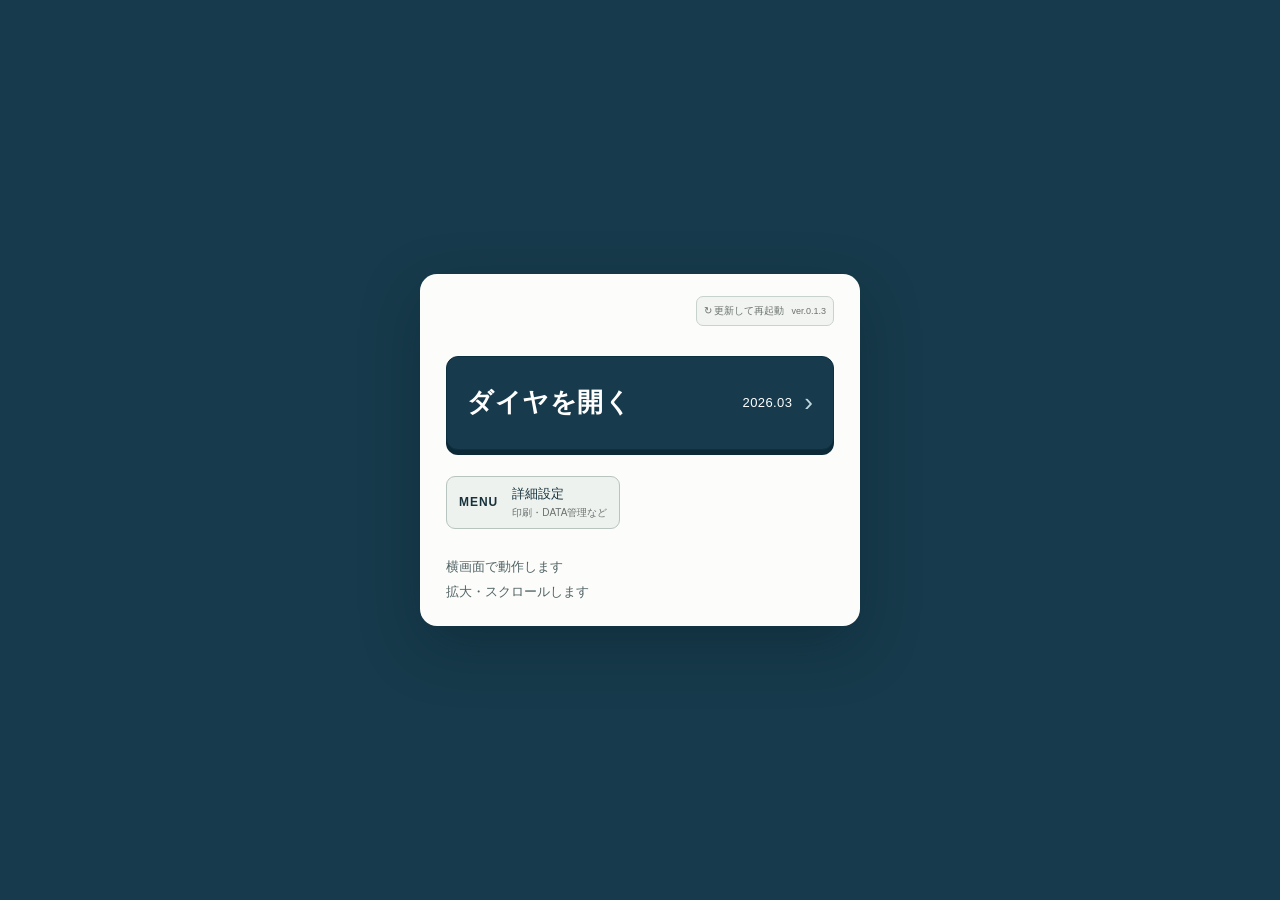
==== index.html @ 9836793c "n" ====
<!doctype html>
<html lang="ja"><head><meta charset="utf-8"><meta name="viewport" content="width=device-width,initial-scale=1,viewport-fit=cover"><meta name="theme-color" content="#173b4c"><title>ダイヤ</title><link rel="manifest" href="manifest.webmanifest"><link rel="apple-touch-icon" href="icons/icon-192.png"><link rel="stylesheet" href="styles.css"></head>
<body class="launch-waiting">
<section id="launch-screen" class="launch-screen" aria-labelledby="launch-title"><div class="launch-card"><div class="home-update"><button id="update-app" type="button">↻ 更新して再起動 <span id="update-version">ver.0.1.3</span></button><p id="update-message" role="status" aria-live="polite"></p></div><button id="launch" class="launch-choice" aria-label="ダイヤを開く"><strong id="launch-title">ダイヤを開く</strong><span id="edition">2026.03</span><span class="enter-mark" aria-hidden="true">›</span></button><button id="menu-open" class="menu-entry"><strong>MENU</strong><span>詳細設定<small>印刷・DATA管理など</small></span></button><p class="launch-help">横画面で動作します<br>拡大・スクロールします</p></div></section>
<div id="app-shell" class="app-shell" hidden><main class="diagram-stage"><div id="chart-wrap" class="chart-wrap"><svg id="chart" role="img" aria-label="列車ダイヤ図" tabindex="0"></svg></div><section id="point-pane" class="point-pane" aria-label="計画ダイヤのミニ列車" hidden><span class="point-note">計画ダイヤの模型・実在線ではありません</span><svg id="point-track" viewBox="0 0 1000 120" preserveAspectRatio="none" role="img" aria-label="上郡から智頭までの列車位置"></svg><div class="point-controls"><button id="point-play">▶ 再生</button><strong id="point-clock">05:00</strong><input id="point-seek" type="range" min="18000" max="82800" step="15" value="18000" aria-label="模型の時刻"><select id="point-rate" aria-label="再生速度"><option value="1">×1</option><option value="10">×10</option><option value="30">×30</option><option value="60">×60</option><option value="600" selected>×600</option></select><button id="point-deer" title="20時以降にまれに現れる演出">🦌 ON</button></div></section>
<section id="move-panel" class="floating-panel move-panel" hidden aria-label="表示範囲"><div class="panel-head"><strong>移動・拡大</strong><button data-close="move-panel" aria-label="移動パネルを閉じる">×</button></div><div class="presets"><button data-span="standard">全列車（5–23時）</button><button data-span="28800">8時間</button><button id="zoom-out" aria-label="縮小">−</button><button id="zoom-in" aria-label="拡大">＋</button></div><label class="range-label"><span id="move-start">0:00</span><input id="time-slider" type="range" step="60" aria-label="時間帯を移動"><span id="move-end">24:00</span></label></section>
<section id="train-panel" class="floating-panel train-panel" hidden aria-label="列車"><div class="panel-head"><strong>列車</strong><button data-close="train-panel" aria-label="列車パネルを閉じる">×</button></div><div class="train-filters"><label><input id="up" type="checkbox" checked>上り</label><label><input id="down" type="checkbox" checked>下り</label><select id="train" aria-label="列車を選択"></select></div><div class="legend"><span><i class="ordinary"></i>普通（上下）</span><span><i class="hakuto"></i>はくと</span><span><i class="inaba"></i>いなば</span></div></section>
<section id="detail-panel" class="floating-panel detail-panel" hidden aria-label="選択列車の着発時刻"><div class="detail-heading"><h2 id="detail-title"></h2><button id="clear-train" aria-label="選択を解除して詳細を閉じる">×</button></div><div id="detail-scroll" class="table-wrap" tabindex="0" aria-label="各地点の着発時刻。上下にスクロールできます"><table><thead><tr><th>駅・信号所</th><th>着</th><th>発欄</th></tr></thead><tbody id="detail-body"></tbody></table></div></section>
</main><nav class="side-controls" aria-label="ダイヤの操作"><button id="point-mode" class="side-button" aria-pressed="false" title="ダイヤ全画面／上下分割を切り替え"><span class="side-icon" aria-hidden="true">🚃</span><span class="side-label">点P</span></button><button id="fit" class="side-button" aria-label="14時中心の8時間表示に戻す"><span class="side-icon" aria-hidden="true">↔</span><span>基本</span></button><button id="move-open" class="side-button" aria-expanded="false"><span class="side-icon" aria-hidden="true">↔</span><span>移動</span></button><button id="train-open" class="side-button" aria-expanded="false"><span class="side-icon" aria-hidden="true">▤</span><span>列車</span></button><button id="home" class="side-button home-button" aria-label="タイトルへ戻る"><span class="side-icon" aria-hidden="true">↩</span><span>戻る</span></button></nav></div>
<dialog id="settings" class="settings"><div class="panel-head"><h2>MENU <small>詳細設定</small></h2><button id="menu-close" aria-label="MENUを閉じる">×</button></div><section><h3>印刷</h3><p>範囲と並べ方を選べます。「大きく印刷」はA4／A3横を左右2枚につなげます。</p><div class="print-options"><label>並べ方<select id="print-mode"><option value="repeat">同じ範囲を上下2枚</option><option value="split">時間帯を上下に2分割</option><option value="single">指定範囲を大きく1枚</option><option value="wide">大きく印刷（左右2枚・2分目盛）</option></select></label><label id="print-paper-field" hidden>用紙<select id="print-paper"><option value="A4">A4横 × 2枚</option><option value="A3">A3横 × 2枚</option></select></label><div class="print-times"><label>開始<input id="print-start" type="text" inputmode="text" value="5:00" placeholder="5:00" aria-label="印刷開始時刻"></label><label>終了<input id="print-end" type="text" inputmode="text" value="23:00" placeholder="23:00" aria-label="印刷終了時刻"></label><label id="print-split-field" hidden>上下の区切り<input id="print-split" type="text" value="14:00" aria-label="上下の区切り時刻"></label></div><p class="note">0:00〜24:00で指定します。分単位でも指定できます。</p><button id="print-current">現在の表示範囲を使う</button></div><button id="print-preview">印刷プレビュー</button></section><section><h3>DATA管理</h3><p id="source-info"></p><label class="file-choice">データを開く <input id="import-data" type="file" accept=".json,application/json"></label><div class="menu-buttons"><button id="export-data">データを保存</button><button id="reset-data">同梱データへ戻す</button></div><p id="import-message" aria-live="polite"></p><p class="note">JSONを読み込み、この端末に保存します。Excelからの変換方法は同梱の説明書を参照してください。</p></section><details><summary>操作・データについて</summary><p>1本指で左右へ移動、2本指で時間軸を拡大・縮小します。PCはドラッグとホイールで移動、Ctrl＋ホイールで拡大・縮小できます。右側の「移動」から表示幅と時間帯を選べます。</p><p>通常は10分目盛。2分が十分な幅になるまで拡大すると2分目盛に切り替わります。5分目盛は使いません。右上の「基本」で14時中心の8時間表示（10〜18時）へ戻ります。時間軸は0〜24時が横一列。拡大は6時間幅までです。</p><p>時刻・距離は元Excel①を秒単位で保持。②③の紙時刻表用変換は含みません。表示年月は相談時の指定です。元資料の適用日は別途未確定です。</p><p id="offline-status"></p></details></dialog>
<section id="print-preview-screen" hidden class="print-preview-screen"><div class="print-actions"><button id="print-back">タイトルへ戻る</button><button id="print-now">印刷する</button><button id="print-edit">設定を変更</button><span id="print-summary">A4横・同じ範囲を上下2枚</span></div><div id="print-sheet" class="print-sheet"><div class="print-diagram"><svg id="print-chart-1" aria-label="印刷用全日ダイヤ 上段"></svg></div><div class="print-diagram"><svg id="print-chart-2" aria-label="印刷用全日ダイヤ 下段"></svg></div></div></section>
<script src="data.js"></script><script src="ui-config.js"></script><script src="diagram-core.js"></script><script src="label-layout.js"></script><script src="diagram-view.js"></script><script src="pan-zoom.js"></script><script src="point-view.js"></script><script src="app.js"></script><script src="register.js"></script></body></html>
---- styles.css ----
:root{color-scheme:light;--paper:#fcfcfa;--paper-deep:#f4f3ee;--ink:#17313b;--muted:#6b716e;--navy:#173b4c;--line:#d8d6cf;--up:#505050;--down:#505050;--hakuto:#00a5d9;--inaba:#ddb900;--rail:58px;font-family:"BIZ UDPGothic","Yu Gothic UI",Meiryo,sans-serif;color:var(--ink);background:var(--paper)}*{box-sizing:border-box;-webkit-tap-highlight-color:transparent}[hidden]{display:none!important}html,body{margin:0;width:100%;height:100%;overflow:hidden;overscroll-behavior:none}button,select,input{font:inherit;color:inherit}button{cursor:pointer;border:1px solid #adb9b8;background:var(--paper);border-radius:8px;padding:8px 12px;min-height:38px}button:hover{background:#e8efec}button:disabled{opacity:.4;cursor:default}button:focus-visible,select:focus-visible,input:focus-visible,summary:focus-visible{outline:3px solid #55a3be;outline-offset:2px}input[type=checkbox]{width:18px;height:18px;accent-color:var(--navy)}input[type=range]{accent-color:var(--navy);min-width:0}select{border:1px solid #adb9b8;border-radius:6px;padding:7px;background:#fff;min-width:0}.launch-screen{position:fixed;inset:0;z-index:20;display:grid;place-items:center;padding:24px;background:var(--navy)}.launch-card{width:min(440px,100%);padding:24px 30px 28px;background:var(--paper);border-radius:17px;box-shadow:0 20px 60px #06182155}.version{text-align:right;color:var(--muted);font-size:11px;margin:0 0 26px}.launch-choice{display:flex;align-items:baseline;gap:12px;width:100%;border:0;border-bottom:1px solid var(--line);border-radius:0;padding:0 0 17px;background:transparent;text-align:left}.launch-choice strong{font-size:32px;font-weight:600;letter-spacing:.12em;flex:1}.launch-choice #edition{font-size:16px;letter-spacing:.03em}.enter-mark{font-size:26px;font-weight:400;color:#7b8e8e}.launch-choice:hover{background:transparent;color:#387a95}.launch-help{margin:20px 0 44px;font-size:14px;color:#516365}.menu-entry{display:flex;align-items:baseline;gap:18px;border:0;background:transparent;padding:0;min-height:42px;text-align:left}.menu-entry strong{font-size:12px;letter-spacing:.08em}.menu-entry>span{font-size:13px}.menu-entry small{display:block;margin-top:5px;color:var(--muted);font-size:11px}.menu-entry:hover{background:transparent;text-decoration:underline}.app-shell{width:100%;height:100dvh;display:grid;grid-template-columns:minmax(0,1fr) var(--rail);background:var(--paper);overflow:hidden}.diagram-stage{min-width:0;min-height:0;position:relative;overflow:hidden}.chart-wrap{position:absolute;inset:0;touch-action:none;overflow:hidden;cursor:grab}.chart-wrap:active{cursor:grabbing}#chart{width:100%;height:100%;display:block;touch-action:none;outline-offset:-3px;user-select:none;-webkit-user-select:none}.side-controls{background:var(--navy);display:flex;flex-direction:column;align-items:center;gap:5px;padding:8px 4px calc(8px + env(safe-area-inset-bottom));box-shadow:-2px 0 8px #112b3625;z-index:6;min-height:0}.side-button{width:50px;min-height:53px;padding:5px 2px;border:0;background:transparent;color:#e6ecec;border-radius:8px;display:flex;flex-direction:column;align-items:center;justify-content:center;gap:2px;font-size:11px;line-height:1.2}.side-icon{font-size:22px;line-height:24px}.side-button:hover{background:#ffffff17}.side-button[aria-expanded=true]{background:var(--paper-deep);color:var(--navy)}.home-button{margin-top:auto}.view-caption{position:absolute;bottom:0;left:76px;right:14px;height:23px;display:flex;align-items:center;justify-content:space-between;pointer-events:none;color:#74817d;font-size:10px;font-variant-numeric:tabular-nums}.floating-panel{position:absolute;z-index:5;right:8px;top:8px;background:#fcfcfaf5;box-shadow:0 6px 24px #173b4c28;border:1px solid #b8c5c1;border-radius:12px;padding:12px;max-width:calc(100% - 18px);max-height:calc(100% - 34px);overflow:auto}.panel-head{display:flex;align-items:center;justify-content:space-between;gap:16px;margin-bottom:12px}.panel-head button{border:0;background:transparent;font-size:22px;line-height:1;min-width:36px;padding:4px}.panel-head strong{font-size:14px}.panel-head h2{margin:0;font-size:18px}.panel-head small{font-size:12px;font-weight:400;margin-left:12px;color:var(--muted)}.move-panel{width:430px}.presets{display:flex;gap:5px}.presets button{flex:1;padding:7px 4px;font-size:12px;white-space:nowrap}.range-label{display:flex;align-items:center;gap:10px;font-size:11px;margin-top:13px}.range-label input{flex:1;min-height:30px}.train-panel{width:375px}.train-filters{display:flex;align-items:center;gap:14px;font-size:12px}.train-filters label{display:flex;align-items:center;gap:4px}.train-filters select{flex:1}.legend{display:flex;gap:13px;font-size:10px;margin:12px 0;color:#4b5c60}.legend span{display:flex;align-items:center;gap:4px}.legend i{width:16px;height:2px;background:var(--ink)}.legend .ordinary{background:#505050}.legend .up{background:var(--up)}.legend .down{background:var(--down)}.legend .hakuto{background:var(--hakuto)}.legend .inaba{background:var(--inaba)}#detail-title{font-size:13px;line-height:1.7;margin:14px 0 8px}.table-wrap{max-height:180px;overflow:auto}table{border-collapse:collapse;width:100%;font-size:12px;font-variant-numeric:tabular-nums}th,td{text-align:left;padding:6px 8px;border-bottom:1px solid #e0e5df;white-space:nowrap}th{position:sticky;top:0;background:#edf2ef;font-weight:500}.detail-note{font-size:10px;color:var(--muted)}#clear-train{font-size:11px;min-height:30px}.settings{width:min(530px,calc(100% - 28px));max-height:calc(100dvh - 28px);padding:20px 24px;border:1px solid #bdc9c4;border-radius:15px;background:var(--paper);color:var(--ink);font-size:13px}.settings::backdrop{background:#071b27aa}.settings section{border-top:1px solid var(--line);padding:10px 0 18px}.settings h3{font-size:14px;margin:12px 0}.settings p{line-height:1.8}.settings .note{font-size:11px;color:var(--muted)}.settings details{border-top:1px solid var(--line);padding-top:15px;font-size:12px;line-height:1.8}.settings summary{cursor:pointer}.menu-buttons{display:flex;flex-wrap:wrap;gap:8px;margin-top:12px}.file-choice{display:flex;flex-wrap:wrap;gap:8px;align-items:center;font-size:12px}.file-choice input{max-width:100%;font-size:12px}.settings button{font-size:12px}#import-message{font-size:12px;overflow-wrap:anywhere}.train-label{font-size:10px;font-weight:600;stroke:none;fill:#293840;cursor:pointer}.station-label{font-size:11px;fill:#455650}.axis-label{font-size:10px;fill:#53625f}.hour-line{stroke:#acbab4;stroke-width:1}.ten-line{stroke:#e4e9e4;stroke-width:.7}.two-line{stroke:#eff1ec;stroke-width:.65}.detail-ten-line{stroke:#cdd7d0;stroke-width:.8}.station-line{stroke:#dce1db;stroke-width:.8}.train-line{fill:none;stroke-linejoin:round;stroke-linecap:round}.hit-line{stroke:transparent;stroke-width:12;fill:none;pointer-events:stroke;cursor:pointer}
#chart:focus{outline:none}#chart:focus-visible{outline:1px solid #88a9b2;outline-offset:-1px}
body.fallback-landscape .app-shell{position:fixed;left:100vw;top:0;width:100dvh;height:100vw;transform:rotate(90deg);transform-origin:top left}body.fallback-landscape .chart-wrap{inset:0}
.print-preview-screen{position:fixed;inset:0;z-index:30;overflow:auto;background:#e7e8e2;padding:16px}.print-actions{display:flex;gap:12px;align-items:center;margin:0 auto 16px;max-width:1100px;font-size:12px}.print-sheet{background:white;max-width:1100px;width:100%;aspect-ratio:287/200;margin:auto;display:grid;grid-template-rows:1fr 1fr;gap:8px;padding:0;color:#17313b}.print-diagram{min-height:0;display:grid;grid-template-rows:minmax(0,1fr)}.print-diagram+.print-diagram{border-top:1px dashed #b4bcb5;padding-top:0}.print-heading{font-size:12px;font-weight:600;display:flex;justify-content:space-between;padding:0 14px}.print-heading span{font-size:10px;font-weight:400}.print-diagram svg{width:100%;height:100%;display:block}.print-sheet .train-label{stroke:none}.print-sheet .ten-line{stroke:#dfe4df}
@media(max-height:440px){.launch-card{padding:15px 26px;width:450px}.version{margin-bottom:12px}.launch-help{margin:12px 0 24px}.launch-choice strong{font-size:28px}.side-controls{gap:2px;padding-top:5px}.side-button{min-height:48px}.floating-panel{padding:9px}.panel-head{margin-bottom:7px}}
@media(max-width:380px){.launch-card{padding:22px}.launch-choice strong{font-size:27px}.launch-choice #edition{font-size:14px}}
@media print{@page{size:A4 landscape;margin:5mm}html,body{width:auto;height:auto;overflow:visible!important;background:white}.launch-screen,.app-shell,.settings,.print-actions{display:none!important}#print-preview-screen{position:static;display:block!important;overflow:visible;background:white;padding:0}#print-sheet{max-width:none;width:287mm;height:200mm;aspect-ratio:auto;margin:0;padding:0;gap:2mm;break-inside:avoid;print-color-adjust:exact;-webkit-print-color-adjust:exact}.print-heading{font-size:8pt}.print-heading span{font-size:7pt}.print-diagram{grid-template-rows:minmax(0,1fr)}.print-diagram+.print-diagram{padding-top:0}.print-sheet svg{height:100%;width:100%}}

.print-options{display:grid;gap:9px;margin-bottom:14px}.print-options label{display:grid;gap:5px;font-size:12px}.print-options select{width:100%}.print-times{display:flex;gap:10px;flex-wrap:wrap}.print-times label{flex:1;min-width:90px}.print-times input{width:100%;padding:8px;border:1px solid #adb9b8;border-radius:6px;background:white}.print-options .note{margin:0}.print-options button{justify-self:start}.print-sheet.single{grid-template-rows:1fr}.print-actions{flex-wrap:wrap}

.detail-panel{width:330px;max-width:48%;max-height:68%;padding:9px;display:flex;flex-direction:column;gap:5px;overflow:hidden;top:6px;right:6px}.detail-heading{display:flex;align-items:center;gap:5px;flex-shrink:0}.detail-panel #detail-title{font-size:12px;margin:0;flex:1;line-height:1.4}.detail-panel #clear-train{border:0;background:transparent;min-height:28px;min-width:30px;font-size:22px;line-height:1;padding:0}.detail-panel #detail-arrival{margin:0;font-size:14px;font-weight:700;flex-shrink:0}.detail-panel .table-wrap{min-height:0;max-height:180px;overflow:auto;overscroll-behavior:contain;flex:1}.detail-panel table{font-size:14px}.detail-panel th,.detail-panel td{padding:6px 4px;font-variant-numeric:tabular-nums}.detail-panel tbody th{position:static;background:transparent;font-weight:400}.detail-panel .major-station th{font-size:14px;font-weight:700}.detail-panel .detail-note{margin:0;font-size:9px;line-height:1.4;flex-shrink:0}.event-time{display:block}.unknown-event .event-time{display:inline}.unknown-event{font-size:12px;color:#56616a}@media(max-height:350px){.detail-panel{max-height:78%}}

.detail-panel .event-time{font-size:15px;font-weight:500}.detail-panel tbody th{font-size:12px}.detail-panel .table-wrap{max-height:210px}.presets [data-span="standard"]{flex:2}

/* Planned timetable miniature */
.point-split .chart-wrap{bottom:50%}.point-pane{position:absolute;left:0;right:0;top:50%;bottom:0;overflow:hidden;border-top:2px solid #88a5b3;color:#f2f7fa}.point-pane svg{display:block;width:100%;height:calc(100% - 43px)}.point-pane svg text{font-family:inherit}.point-note{position:absolute;z-index:1;top:5px;right:8px;font-size:10px;color:#dceaf0;background:#12283bb8;padding:3px 5px;border-radius:4px;pointer-events:none}.point-controls{height:42px;display:flex;align-items:center;gap:5px;padding:3px 8px;background:#1c3447}.point-controls button,.point-controls select{min-height:30px;border:1px solid #678396;border-radius:5px;background:#28485d;color:white;font-size:11px;padding:3px 5px;white-space:nowrap}.point-controls strong{min-width:48px;font-size:13px;font-variant-numeric:tabular-nums}.point-controls input{flex:1;min-width:20px;accent-color:#f4d67e}
@media(max-height:440px){.point-controls{height:35px}.point-pane svg{height:calc(100% - 35px)}.point-note{font-size:9px}}

/* Compact quarter-height miniature, including rotated phones. */
body.point-split .chart-wrap,body.point-split.fallback-landscape .chart-wrap{bottom:25%}
body.point-split .point-pane{top:75%}
.point-pane svg{height:calc(100% - 31px)}.point-controls{height:30px}.point-controls button,.point-controls select{min-height:24px;padding:2px 5px;font-size:10px}.point-note{font-size:8px;top:2px;padding:1px 4px}
.print-sheet.wide{max-width:1600px;aspect-ratio:auto;display:grid;grid-template-columns:1fr 1fr;grid-template-rows:auto;gap:12px;background:transparent}
.print-sheet.wide .print-diagram{background:white;aspect-ratio:287/200;border:0;padding:0;overflow:hidden}
.print-sheet.wide.paper-a3 .print-diagram{aspect-ratio:410/287}
@media print{
 #print-sheet.wide{display:block;width:var(--wide-width);height:auto;gap:0;break-inside:auto}
 #print-sheet.wide .print-diagram{display:block;width:var(--wide-width);height:var(--wide-height);aspect-ratio:auto;break-inside:avoid;page-break-inside:avoid;border:0;padding:0;margin:0}
 #print-sheet.wide .print-diagram+.print-diagram{break-before:page;page-break-before:always}
}

.print-sheet.wide .two-line{stroke:#cbd3d0;stroke-width:.65}

.home-update{margin-top:20px;border-top:1px solid var(--line);padding-top:12px;font-size:10px;color:var(--muted)}.home-update button{border:0;background:transparent;color:var(--muted);font-size:11px;min-height:30px;padding:4px 6px 4px 0}.home-update span{font-variant-numeric:tabular-nums}.home-update p{font-size:11px;line-height:1.5;margin:4px 0 0}.home-update p:empty{display:none}

/* HOME: primary action, secondary menu, separate update control. */
.launch-screen{overflow:auto;padding:20px}
.launch-card{padding:22px 26px;width:min(440px,100%)}
.home-update{display:flex;flex-wrap:wrap;align-items:center;justify-content:flex-end;gap:4px 8px;margin:0 0 30px;padding:0;border:0;font-size:10px}
.home-update button{border:1px solid #c9d2cf;border-radius:7px;background:#f1f4f1;padding:6px 9px;min-height:32px;font-size:11px}
.home-update button:hover{background:#e1e9e5}
.home-update p{flex-basis:100%;text-align:right;margin:4px 0 0}
.launch-choice{align-items:center;border:1px solid #0c3040;border-radius:12px;padding:22px 20px;background:var(--navy);color:#fff;box-shadow:0 5px 0 #0b2937;min-height:94px}
.launch-choice:hover{background:#225268;color:#fff}
.launch-choice:active{transform:translateY(3px);box-shadow:0 2px 0 #0b2937}
.launch-choice .enter-mark{color:#c0d8df}
.menu-entry{align-items:center;gap:14px;margin:26px 0 0;padding:10px 14px;border:1px solid #b7c4bf;border-radius:9px;background:#edf2ef;min-height:50px;width:max-content;max-width:100%}
.menu-entry:hover{background:#dfe9e3;text-decoration:none}
.menu-entry small{font-size:10px;margin-top:3px}
.launch-help{margin:26px 0 0;font-size:13px;line-height:1.9;color:#516365;pointer-events:none}
@media(max-height:440px){.launch-screen{padding:12px}.launch-card{padding:14px 22px}.home-update{margin-bottom:14px}.launch-choice{min-height:70px;padding:12px 18px}.menu-entry{margin-top:16px}.launch-help{margin-top:14px}}

/* HOME v0.1.2: one discreet update/version button and explicit entrance. */
.home-update button{display:inline-flex;align-items:center;gap:7px;font-size:10px;min-height:30px;padding:5px 7px}.home-update button span{font-size:9px;color:#6b716e}.launch-choice strong{font-size:26px;letter-spacing:.02em}.launch-choice #edition{font-size:13px}.menu-entry{min-height:44px;padding:8px 12px}.menu-entry:active{background:#d6e3dd}
@media(max-height:440px){.launch-choice strong{font-size:24px}}


/* Only the A4 landscape two-row sheet: 7 mm outer margins, 14 mm centre gap. */
#print-sheet:not(.single):not(.wide){
  position:relative;
  display:block;
  box-sizing:border-box;
  padding:0;
}
#print-sheet:not(.single):not(.wide) > .print-diagram{
  position:absolute;
  left:0;
  right:0;
  width:100%;
  height:43%;
  margin:0;
  padding:0;
  border:0;
}
/* Preserve the former 92 mm SVG viewport width mapping; compress only Y to 86 mm. */
#print-sheet:not(.single):not(.wide) > .print-diagram > svg{
  height:calc(100% * 46 / 43);
  transform:scaleY(0.9347826086956522);
  transform-origin:50% 0;
}
#print-sheet:not(.single):not(.wide) > .print-diagram:first-child{top:3.5%}
#print-sheet:not(.single):not(.wide) > .print-diagram:nth-child(2){top:53.5%}
#print-sheet:not(.single):not(.wide)::after{
  content:"";
  position:absolute;
  top:50%;
  left:0;
  right:0;
  height:0;
  border-top:1px dashed #b4bcb5;
  pointer-events:none;
}
@media print{
  #print-sheet:not(.single):not(.wide){height:200mm}
}
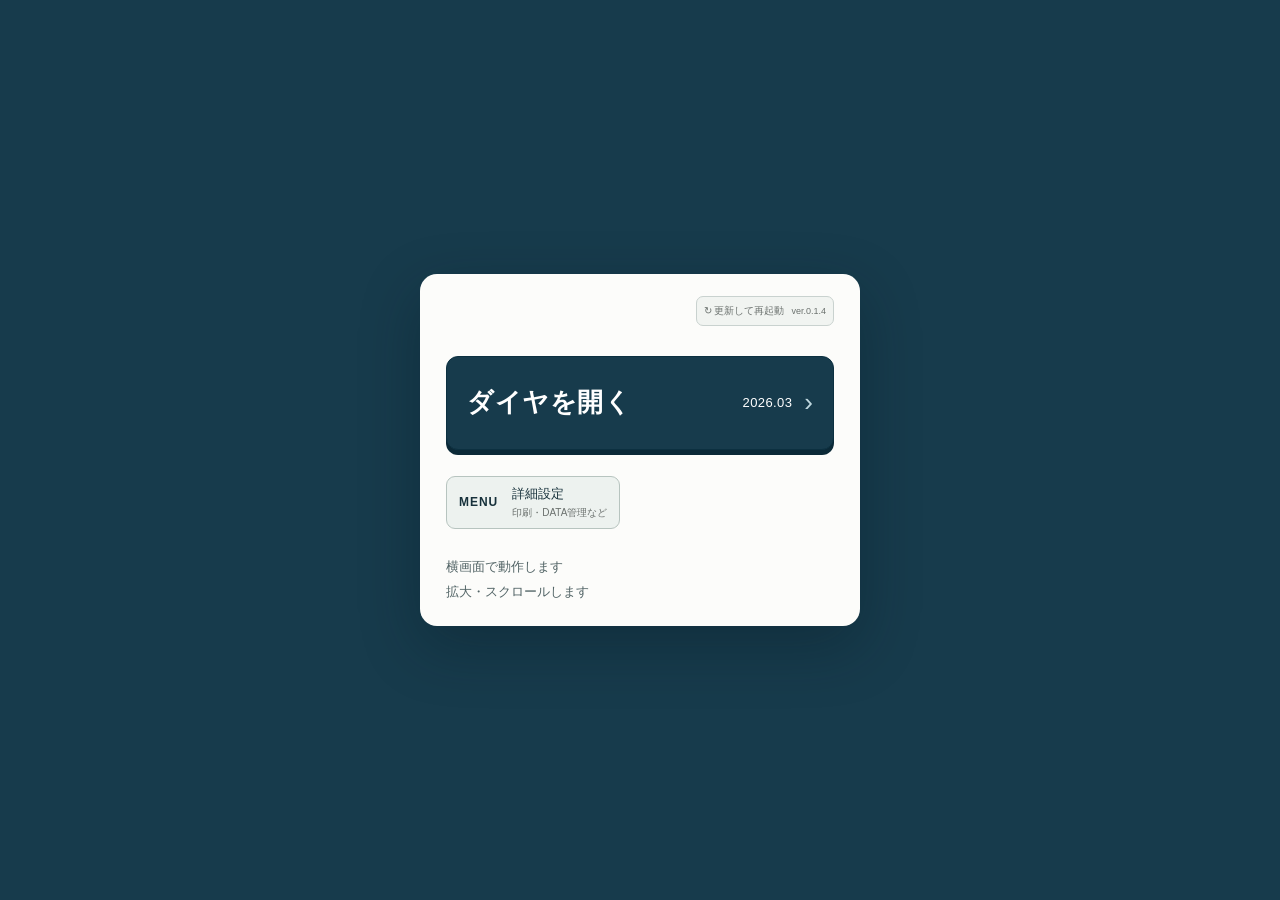
==== commit 4f9f14f3: "si" ====
--- a/index.html
+++ b/index.html
@@ -1,8 +1,8 @@
 <!doctype html>
 <html lang="ja"><head><meta charset="utf-8"><meta name="viewport" content="width=device-width,initial-scale=1,viewport-fit=cover"><meta name="theme-color" content="#173b4c"><title>ダイヤ</title><link rel="manifest" href="manifest.webmanifest"><link rel="apple-touch-icon" href="icons/icon-192.png"><link rel="stylesheet" href="styles.css"></head>
 <body class="launch-waiting">
-<section id="launch-screen" class="launch-screen" aria-labelledby="launch-title"><div class="launch-card"><div class="home-update"><button id="update-app" type="button">↻ 更新して再起動 <span id="update-version">ver.0.1.3</span></button><p id="update-message" role="status" aria-live="polite"></p></div><button id="launch" class="launch-choice" aria-label="ダイヤを開く"><strong id="launch-title">ダイヤを開く</strong><span id="edition">2026.03</span><span class="enter-mark" aria-hidden="true">›</span></button><button id="menu-open" class="menu-entry"><strong>MENU</strong><span>詳細設定<small>印刷・DATA管理など</small></span></button><p class="launch-help">横画面で動作します<br>拡大・スクロールします</p></div></section>
-<div id="app-shell" class="app-shell" hidden><main class="diagram-stage"><div id="chart-wrap" class="chart-wrap"><svg id="chart" role="img" aria-label="列車ダイヤ図" tabindex="0"></svg></div><section id="point-pane" class="point-pane" aria-label="計画ダイヤのミニ列車" hidden><span class="point-note">計画ダイヤの模型・実在線ではありません</span><svg id="point-track" viewBox="0 0 1000 120" preserveAspectRatio="none" role="img" aria-label="上郡から智頭までの列車位置"></svg><div class="point-controls"><button id="point-play">▶ 再生</button><strong id="point-clock">05:00</strong><input id="point-seek" type="range" min="18000" max="82800" step="15" value="18000" aria-label="模型の時刻"><select id="point-rate" aria-label="再生速度"><option value="1">×1</option><option value="10">×10</option><option value="30">×30</option><option value="60">×60</option><option value="600" selected>×600</option></select><button id="point-deer" title="20時以降にまれに現れる演出">🦌 ON</button></div></section>
+<section id="launch-screen" class="launch-screen" aria-labelledby="launch-title"><div class="launch-card"><div class="home-update"><button id="update-app" type="button">↻ 更新して再起動 <span id="update-version">ver.0.1.4</span></button><p id="update-message" role="status" aria-live="polite"></p></div><button id="launch" class="launch-choice" aria-label="ダイヤを開く"><strong id="launch-title">ダイヤを開く</strong><span id="edition">2026.03</span><span class="enter-mark" aria-hidden="true">›</span></button><button id="menu-open" class="menu-entry"><strong>MENU</strong><span>詳細設定<small>印刷・DATA管理など</small></span></button><p class="launch-help">横画面で動作します<br>拡大・スクロールします</p></div></section>
+<div id="app-shell" class="app-shell" hidden><main class="diagram-stage"><div id="chart-wrap" class="chart-wrap"><svg id="chart" role="img" aria-label="列車ダイヤ図" tabindex="0"></svg></div><section id="point-pane" class="point-pane" aria-label="計画ダイヤのミニ列車" hidden><span class="point-note">計画ダイヤの模型・実在線ではありません</span><svg id="point-track" viewBox="0 0 1000 120" preserveAspectRatio="none" role="img" aria-label="上郡から智頭までの列車位置"></svg><div class="point-controls"><button id="point-play">▶ 再生</button><strong id="point-clock">05:00</strong><input id="point-seek" type="range" min="18000" max="82800" step="15" value="18000" aria-label="模型の時刻"><select id="point-rate" aria-label="再生速度"><option value="1">×1</option><option value="10">×10</option><option value="30">×30</option><option value="60">×60</option><option value="600" selected>×600</option></select></div></section>
 <section id="move-panel" class="floating-panel move-panel" hidden aria-label="表示範囲"><div class="panel-head"><strong>移動・拡大</strong><button data-close="move-panel" aria-label="移動パネルを閉じる">×</button></div><div class="presets"><button data-span="standard">全列車（5–23時）</button><button data-span="28800">8時間</button><button id="zoom-out" aria-label="縮小">−</button><button id="zoom-in" aria-label="拡大">＋</button></div><label class="range-label"><span id="move-start">0:00</span><input id="time-slider" type="range" step="60" aria-label="時間帯を移動"><span id="move-end">24:00</span></label></section>
 <section id="train-panel" class="floating-panel train-panel" hidden aria-label="列車"><div class="panel-head"><strong>列車</strong><button data-close="train-panel" aria-label="列車パネルを閉じる">×</button></div><div class="train-filters"><label><input id="up" type="checkbox" checked>上り</label><label><input id="down" type="checkbox" checked>下り</label><select id="train" aria-label="列車を選択"></select></div><div class="legend"><span><i class="ordinary"></i>普通（上下）</span><span><i class="hakuto"></i>はくと</span><span><i class="inaba"></i>いなば</span></div></section>
 <section id="detail-panel" class="floating-panel detail-panel" hidden aria-label="選択列車の着発時刻"><div class="detail-heading"><h2 id="detail-title"></h2><button id="clear-train" aria-label="選択を解除して詳細を閉じる">×</button></div><div id="detail-scroll" class="table-wrap" tabindex="0" aria-label="各地点の着発時刻。上下にスクロールできます"><table><thead><tr><th>駅・信号所</th><th>着</th><th>発欄</th></tr></thead><tbody id="detail-body"></tbody></table></div></section>
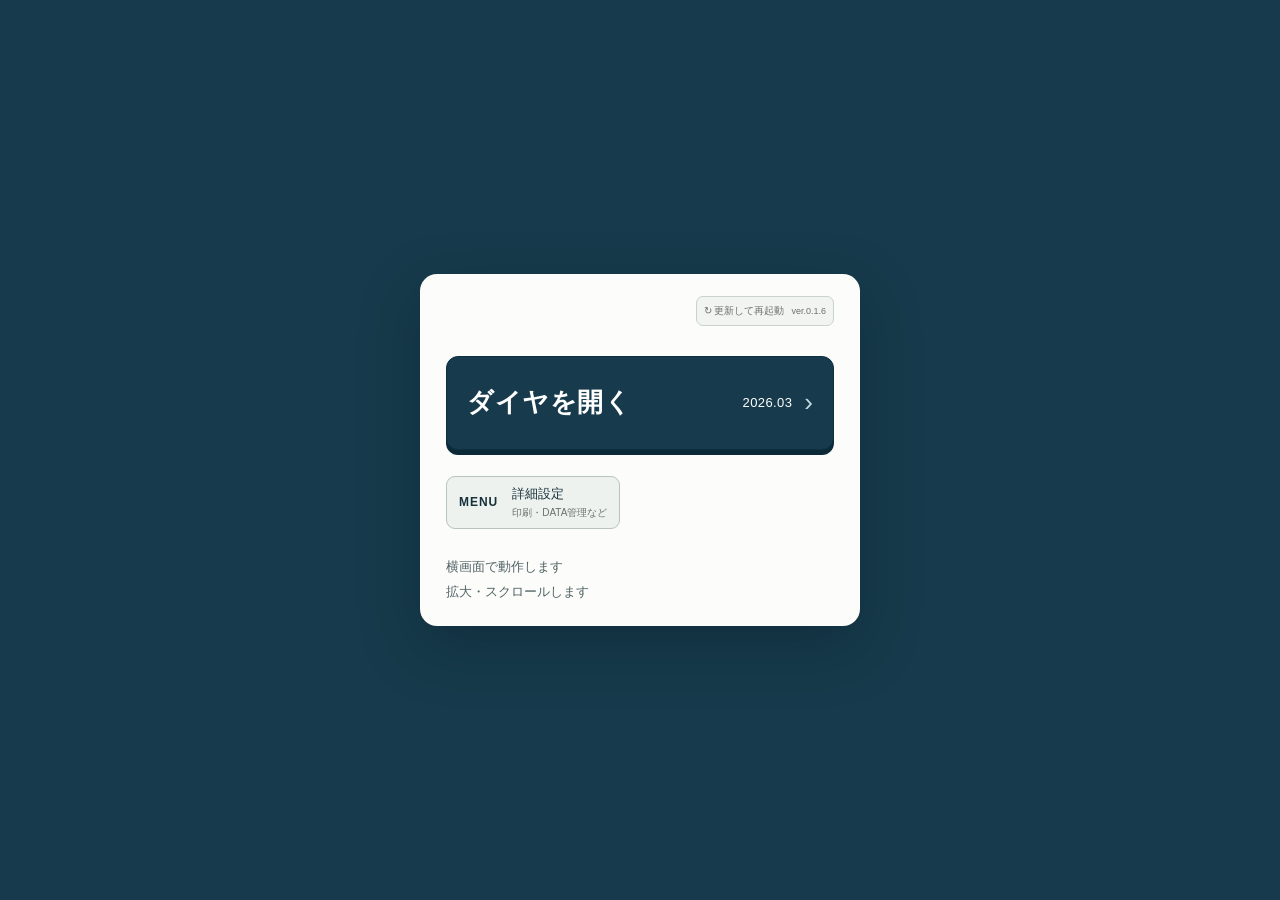
==== commit efde61e5: "l" ====
--- a/index.html
+++ b/index.html
@@ -1,7 +1,7 @@
 <!doctype html>
 <html lang="ja"><head><meta charset="utf-8"><meta name="viewport" content="width=device-width,initial-scale=1,viewport-fit=cover"><meta name="theme-color" content="#173b4c"><title>ダイヤ</title><link rel="manifest" href="manifest.webmanifest"><link rel="apple-touch-icon" href="icons/icon-192.png"><link rel="stylesheet" href="styles.css"></head>
 <body class="launch-waiting">
-<section id="launch-screen" class="launch-screen" aria-labelledby="launch-title"><div class="launch-card"><div class="home-update"><button id="update-app" type="button">↻ 更新して再起動 <span id="update-version">ver.0.1.4</span></button><p id="update-message" role="status" aria-live="polite"></p></div><button id="launch" class="launch-choice" aria-label="ダイヤを開く"><strong id="launch-title">ダイヤを開く</strong><span id="edition">2026.03</span><span class="enter-mark" aria-hidden="true">›</span></button><button id="menu-open" class="menu-entry"><strong>MENU</strong><span>詳細設定<small>印刷・DATA管理など</small></span></button><p class="launch-help">横画面で動作します<br>拡大・スクロールします</p></div></section>
+<section id="launch-screen" class="launch-screen" aria-labelledby="launch-title"><div class="launch-card"><div class="home-update"><button id="update-app" type="button">↻ 更新して再起動 <span id="update-version">ver.0.1.6</span></button><p id="update-message" role="status" aria-live="polite"></p></div><button id="launch" class="launch-choice" aria-label="ダイヤを開く"><strong id="launch-title">ダイヤを開く</strong><span id="edition">2026.03</span><span class="enter-mark" aria-hidden="true">›</span></button><button id="menu-open" class="menu-entry"><strong>MENU</strong><span>詳細設定<small>印刷・DATA管理など</small></span></button><p class="launch-help">横画面で動作します<br>拡大・スクロールします</p></div></section>
 <div id="app-shell" class="app-shell" hidden><main class="diagram-stage"><div id="chart-wrap" class="chart-wrap"><svg id="chart" role="img" aria-label="列車ダイヤ図" tabindex="0"></svg></div><section id="point-pane" class="point-pane" aria-label="計画ダイヤのミニ列車" hidden><span class="point-note">計画ダイヤの模型・実在線ではありません</span><svg id="point-track" viewBox="0 0 1000 120" preserveAspectRatio="none" role="img" aria-label="上郡から智頭までの列車位置"></svg><div class="point-controls"><button id="point-play">▶ 再生</button><strong id="point-clock">05:00</strong><input id="point-seek" type="range" min="18000" max="82800" step="15" value="18000" aria-label="模型の時刻"><select id="point-rate" aria-label="再生速度"><option value="1">×1</option><option value="10">×10</option><option value="30">×30</option><option value="60">×60</option><option value="600" selected>×600</option></select></div></section>
 <section id="move-panel" class="floating-panel move-panel" hidden aria-label="表示範囲"><div class="panel-head"><strong>移動・拡大</strong><button data-close="move-panel" aria-label="移動パネルを閉じる">×</button></div><div class="presets"><button data-span="standard">全列車（5–23時）</button><button data-span="28800">8時間</button><button id="zoom-out" aria-label="縮小">−</button><button id="zoom-in" aria-label="拡大">＋</button></div><label class="range-label"><span id="move-start">0:00</span><input id="time-slider" type="range" step="60" aria-label="時間帯を移動"><span id="move-end">24:00</span></label></section>
 <section id="train-panel" class="floating-panel train-panel" hidden aria-label="列車"><div class="panel-head"><strong>列車</strong><button data-close="train-panel" aria-label="列車パネルを閉じる">×</button></div><div class="train-filters"><label><input id="up" type="checkbox" checked>上り</label><label><input id="down" type="checkbox" checked>下り</label><select id="train" aria-label="列車を選択"></select></div><div class="legend"><span><i class="ordinary"></i>普通（上下）</span><span><i class="hakuto"></i>はくと</span><span><i class="inaba"></i>いなば</span></div></section>
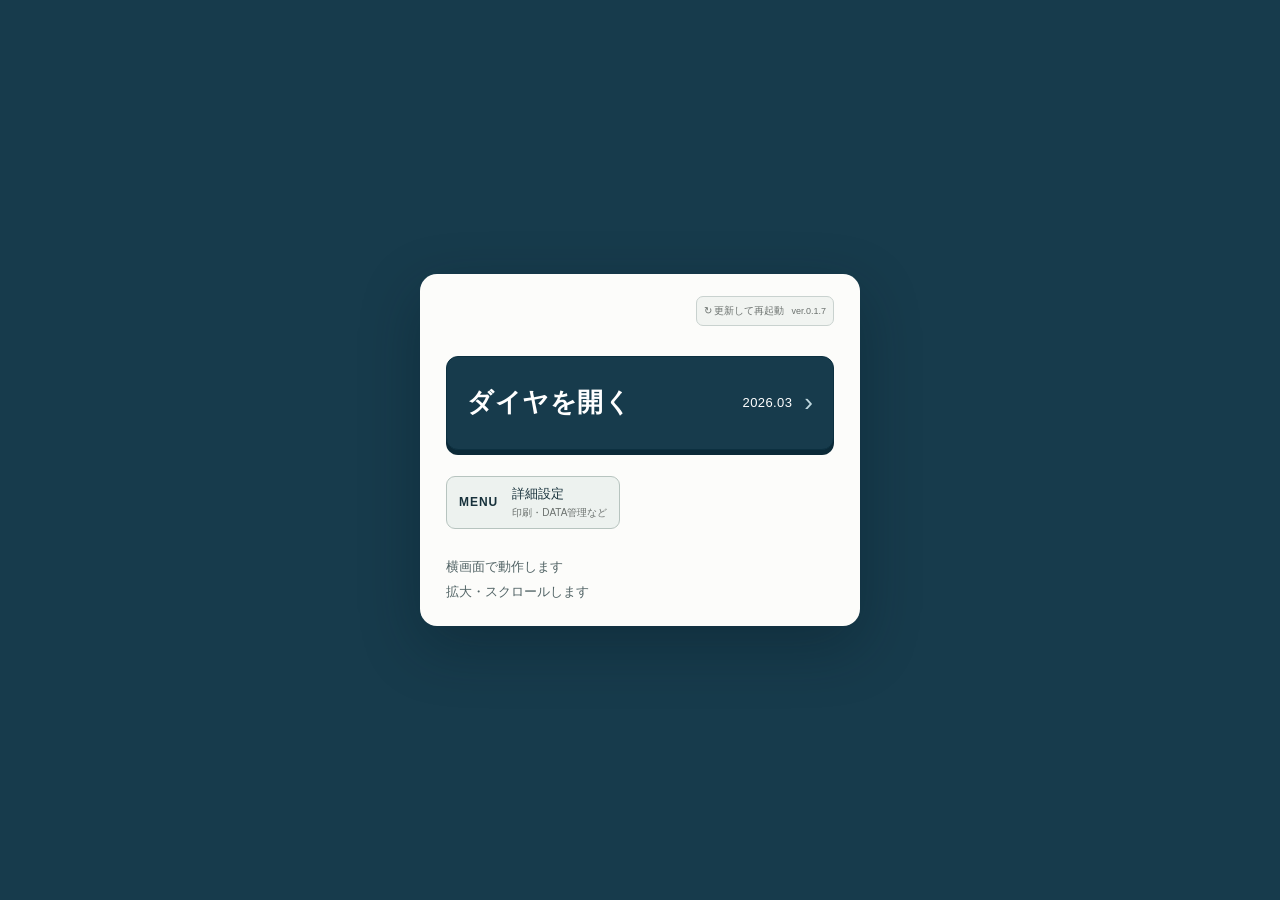
==== commit 29e6275a: "line" ====
--- a/index.html
+++ b/index.html
@@ -1,7 +1,7 @@
 <!doctype html>
 <html lang="ja"><head><meta charset="utf-8"><meta name="viewport" content="width=device-width,initial-scale=1,viewport-fit=cover"><meta name="theme-color" content="#173b4c"><title>ダイヤ</title><link rel="manifest" href="manifest.webmanifest"><link rel="apple-touch-icon" href="icons/icon-192.png"><link rel="stylesheet" href="styles.css"></head>
 <body class="launch-waiting">
-<section id="launch-screen" class="launch-screen" aria-labelledby="launch-title"><div class="launch-card"><div class="home-update"><button id="update-app" type="button">↻ 更新して再起動 <span id="update-version">ver.0.1.6</span></button><p id="update-message" role="status" aria-live="polite"></p></div><button id="launch" class="launch-choice" aria-label="ダイヤを開く"><strong id="launch-title">ダイヤを開く</strong><span id="edition">2026.03</span><span class="enter-mark" aria-hidden="true">›</span></button><button id="menu-open" class="menu-entry"><strong>MENU</strong><span>詳細設定<small>印刷・DATA管理など</small></span></button><p class="launch-help">横画面で動作します<br>拡大・スクロールします</p></div></section>
+<section id="launch-screen" class="launch-screen" aria-labelledby="launch-title"><div class="launch-card"><div class="home-update"><button id="update-app" type="button">↻ 更新して再起動 <span id="update-version">ver.0.1.7</span></button><p id="update-message" role="status" aria-live="polite"></p></div><button id="launch" class="launch-choice" aria-label="ダイヤを開く"><strong id="launch-title">ダイヤを開く</strong><span id="edition">2026.03</span><span class="enter-mark" aria-hidden="true">›</span></button><button id="menu-open" class="menu-entry"><strong>MENU</strong><span>詳細設定<small>印刷・DATA管理など</small></span></button><p class="launch-help">横画面で動作します<br>拡大・スクロールします</p></div></section>
 <div id="app-shell" class="app-shell" hidden><main class="diagram-stage"><div id="chart-wrap" class="chart-wrap"><svg id="chart" role="img" aria-label="列車ダイヤ図" tabindex="0"></svg></div><section id="point-pane" class="point-pane" aria-label="計画ダイヤのミニ列車" hidden><span class="point-note">計画ダイヤの模型・実在線ではありません</span><svg id="point-track" viewBox="0 0 1000 120" preserveAspectRatio="none" role="img" aria-label="上郡から智頭までの列車位置"></svg><div class="point-controls"><button id="point-play">▶ 再生</button><strong id="point-clock">05:00</strong><input id="point-seek" type="range" min="18000" max="82800" step="15" value="18000" aria-label="模型の時刻"><select id="point-rate" aria-label="再生速度"><option value="1">×1</option><option value="10">×10</option><option value="30">×30</option><option value="60">×60</option><option value="600" selected>×600</option></select></div></section>
 <section id="move-panel" class="floating-panel move-panel" hidden aria-label="表示範囲"><div class="panel-head"><strong>移動・拡大</strong><button data-close="move-panel" aria-label="移動パネルを閉じる">×</button></div><div class="presets"><button data-span="standard">全列車（5–23時）</button><button data-span="28800">8時間</button><button id="zoom-out" aria-label="縮小">−</button><button id="zoom-in" aria-label="拡大">＋</button></div><label class="range-label"><span id="move-start">0:00</span><input id="time-slider" type="range" step="60" aria-label="時間帯を移動"><span id="move-end">24:00</span></label></section>
 <section id="train-panel" class="floating-panel train-panel" hidden aria-label="列車"><div class="panel-head"><strong>列車</strong><button data-close="train-panel" aria-label="列車パネルを閉じる">×</button></div><div class="train-filters"><label><input id="up" type="checkbox" checked>上り</label><label><input id="down" type="checkbox" checked>下り</label><select id="train" aria-label="列車を選択"></select></div><div class="legend"><span><i class="ordinary"></i>普通（上下）</span><span><i class="hakuto"></i>はくと</span><span><i class="inaba"></i>いなば</span></div></section>
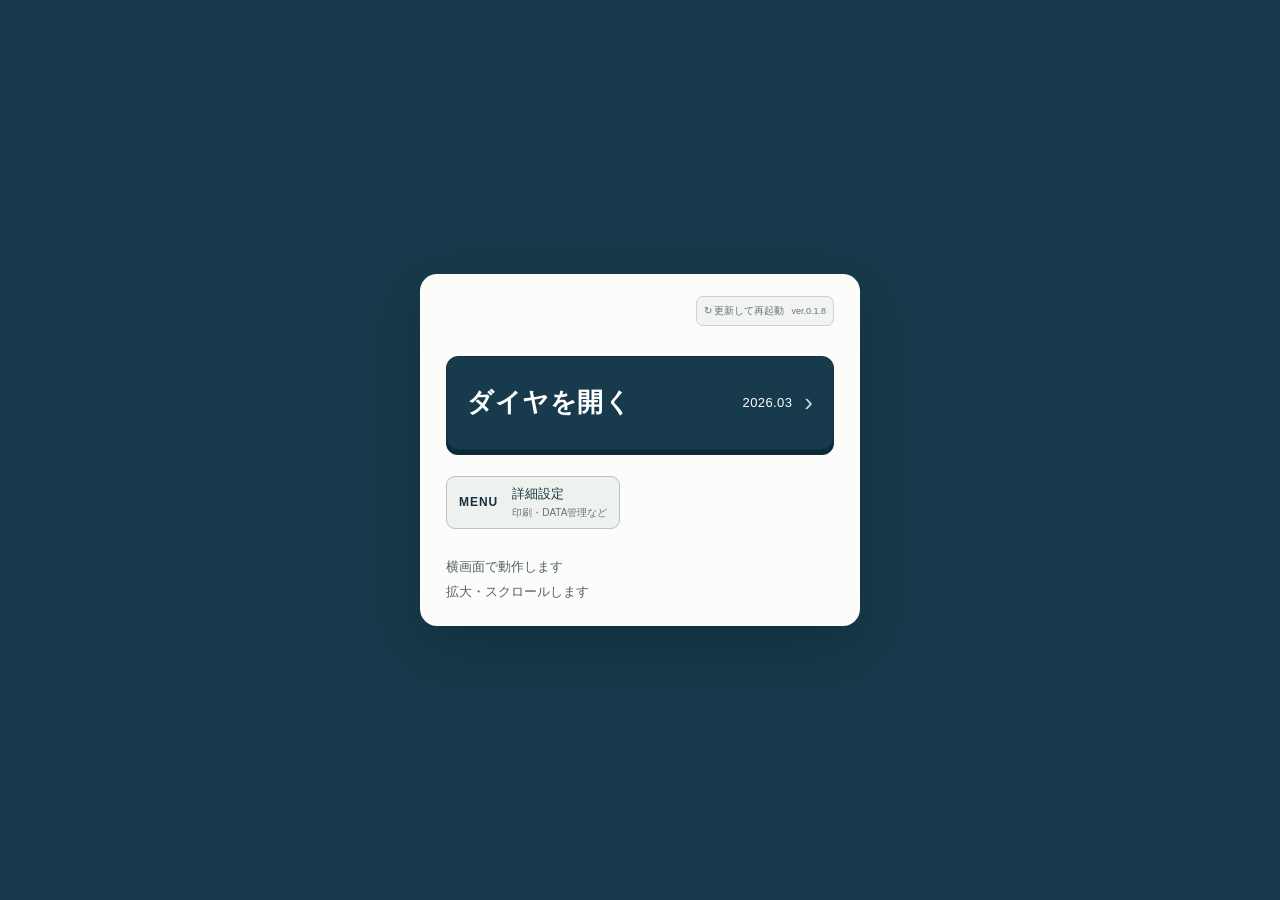
==== commit 9d3d169c: "2" ====
--- a/index.html
+++ b/index.html
@@ -1,7 +1,7 @@
 <!doctype html>
 <html lang="ja"><head><meta charset="utf-8"><meta name="viewport" content="width=device-width,initial-scale=1,viewport-fit=cover"><meta name="theme-color" content="#173b4c"><title>ダイヤ</title><link rel="manifest" href="manifest.webmanifest"><link rel="apple-touch-icon" href="icons/icon-192.png"><link rel="stylesheet" href="styles.css"></head>
 <body class="launch-waiting">
-<section id="launch-screen" class="launch-screen" aria-labelledby="launch-title"><div class="launch-card"><div class="home-update"><button id="update-app" type="button">↻ 更新して再起動 <span id="update-version">ver.0.1.7</span></button><p id="update-message" role="status" aria-live="polite"></p></div><button id="launch" class="launch-choice" aria-label="ダイヤを開く"><strong id="launch-title">ダイヤを開く</strong><span id="edition">2026.03</span><span class="enter-mark" aria-hidden="true">›</span></button><button id="menu-open" class="menu-entry"><strong>MENU</strong><span>詳細設定<small>印刷・DATA管理など</small></span></button><p class="launch-help">横画面で動作します<br>拡大・スクロールします</p></div></section>
+<section id="launch-screen" class="launch-screen" aria-labelledby="launch-title"><div class="launch-card"><div class="home-update"><button id="update-app" type="button">↻ 更新して再起動 <span id="update-version">ver.0.1.8</span></button><p id="update-message" role="status" aria-live="polite"></p></div><button id="launch" class="launch-choice" aria-label="ダイヤを開く"><strong id="launch-title">ダイヤを開く</strong><span id="edition">2026.03</span><span class="enter-mark" aria-hidden="true">›</span></button><button id="menu-open" class="menu-entry"><strong>MENU</strong><span>詳細設定<small>印刷・DATA管理など</small></span></button><p class="launch-help">横画面で動作します<br>拡大・スクロールします</p></div></section>
 <div id="app-shell" class="app-shell" hidden><main class="diagram-stage"><div id="chart-wrap" class="chart-wrap"><svg id="chart" role="img" aria-label="列車ダイヤ図" tabindex="0"></svg></div><section id="point-pane" class="point-pane" aria-label="計画ダイヤのミニ列車" hidden><span class="point-note">計画ダイヤの模型・実在線ではありません</span><svg id="point-track" viewBox="0 0 1000 120" preserveAspectRatio="none" role="img" aria-label="上郡から智頭までの列車位置"></svg><div class="point-controls"><button id="point-play">▶ 再生</button><strong id="point-clock">05:00</strong><input id="point-seek" type="range" min="18000" max="82800" step="15" value="18000" aria-label="模型の時刻"><select id="point-rate" aria-label="再生速度"><option value="1">×1</option><option value="10">×10</option><option value="30">×30</option><option value="60">×60</option><option value="600" selected>×600</option></select></div></section>
 <section id="move-panel" class="floating-panel move-panel" hidden aria-label="表示範囲"><div class="panel-head"><strong>移動・拡大</strong><button data-close="move-panel" aria-label="移動パネルを閉じる">×</button></div><div class="presets"><button data-span="standard">全列車（5–23時）</button><button data-span="28800">8時間</button><button id="zoom-out" aria-label="縮小">−</button><button id="zoom-in" aria-label="拡大">＋</button></div><label class="range-label"><span id="move-start">0:00</span><input id="time-slider" type="range" step="60" aria-label="時間帯を移動"><span id="move-end">24:00</span></label></section>
 <section id="train-panel" class="floating-panel train-panel" hidden aria-label="列車"><div class="panel-head"><strong>列車</strong><button data-close="train-panel" aria-label="列車パネルを閉じる">×</button></div><div class="train-filters"><label><input id="up" type="checkbox" checked>上り</label><label><input id="down" type="checkbox" checked>下り</label><select id="train" aria-label="列車を選択"></select></div><div class="legend"><span><i class="ordinary"></i>普通（上下）</span><span><i class="hakuto"></i>はくと</span><span><i class="inaba"></i>いなば</span></div></section>
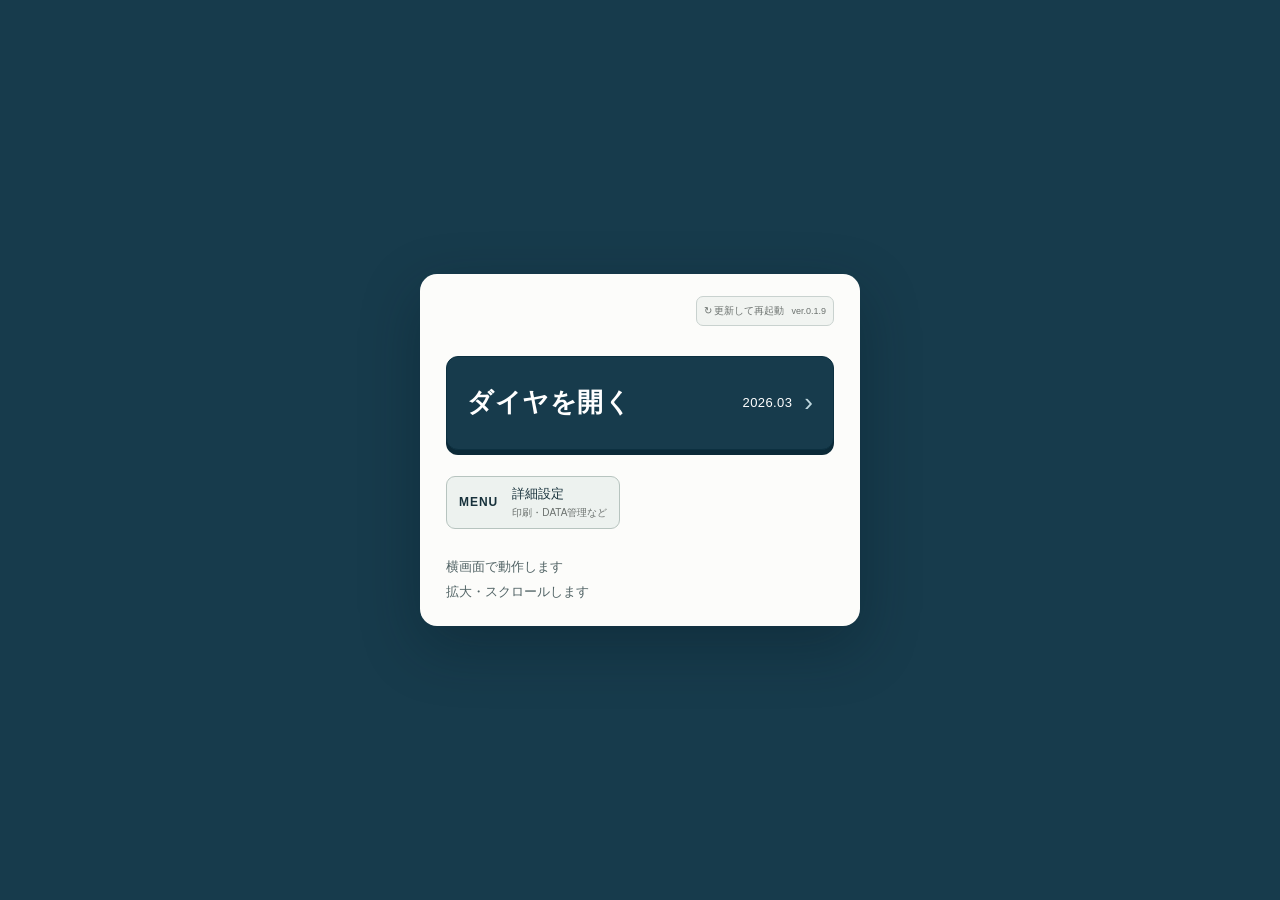
==== commit 26caff03: "18" ====
--- a/index.html
+++ b/index.html
@@ -1,7 +1,7 @@
 <!doctype html>
 <html lang="ja"><head><meta charset="utf-8"><meta name="viewport" content="width=device-width,initial-scale=1,viewport-fit=cover"><meta name="theme-color" content="#173b4c"><title>ダイヤ</title><link rel="manifest" href="manifest.webmanifest"><link rel="apple-touch-icon" href="icons/icon-192.png"><link rel="stylesheet" href="styles.css"></head>
 <body class="launch-waiting">
-<section id="launch-screen" class="launch-screen" aria-labelledby="launch-title"><div class="launch-card"><div class="home-update"><button id="update-app" type="button">↻ 更新して再起動 <span id="update-version">ver.0.1.8</span></button><p id="update-message" role="status" aria-live="polite"></p></div><button id="launch" class="launch-choice" aria-label="ダイヤを開く"><strong id="launch-title">ダイヤを開く</strong><span id="edition">2026.03</span><span class="enter-mark" aria-hidden="true">›</span></button><button id="menu-open" class="menu-entry"><strong>MENU</strong><span>詳細設定<small>印刷・DATA管理など</small></span></button><p class="launch-help">横画面で動作します<br>拡大・スクロールします</p></div></section>
+<section id="launch-screen" class="launch-screen" aria-labelledby="launch-title"><div class="launch-card"><div class="home-update"><button id="update-app" type="button">↻ 更新して再起動 <span id="update-version">ver.0.1.9</span></button><p id="update-message" role="status" aria-live="polite"></p></div><button id="launch" class="launch-choice" aria-label="ダイヤを開く"><strong id="launch-title">ダイヤを開く</strong><span id="edition">2026.03</span><span class="enter-mark" aria-hidden="true">›</span></button><button id="menu-open" class="menu-entry"><strong>MENU</strong><span>詳細設定<small>印刷・DATA管理など</small></span></button><p class="launch-help">横画面で動作します<br>拡大・スクロールします</p></div></section>
 <div id="app-shell" class="app-shell" hidden><main class="diagram-stage"><div id="chart-wrap" class="chart-wrap"><svg id="chart" role="img" aria-label="列車ダイヤ図" tabindex="0"></svg></div><section id="point-pane" class="point-pane" aria-label="計画ダイヤのミニ列車" hidden><span class="point-note">計画ダイヤの模型・実在線ではありません</span><svg id="point-track" viewBox="0 0 1000 120" preserveAspectRatio="none" role="img" aria-label="上郡から智頭までの列車位置"></svg><div class="point-controls"><button id="point-play">▶ 再生</button><strong id="point-clock">05:00</strong><input id="point-seek" type="range" min="18000" max="82800" step="15" value="18000" aria-label="模型の時刻"><select id="point-rate" aria-label="再生速度"><option value="1">×1</option><option value="10">×10</option><option value="30">×30</option><option value="60">×60</option><option value="600" selected>×600</option></select></div></section>
 <section id="move-panel" class="floating-panel move-panel" hidden aria-label="表示範囲"><div class="panel-head"><strong>移動・拡大</strong><button data-close="move-panel" aria-label="移動パネルを閉じる">×</button></div><div class="presets"><button data-span="standard">全列車（5–23時）</button><button data-span="28800">8時間</button><button id="zoom-out" aria-label="縮小">−</button><button id="zoom-in" aria-label="拡大">＋</button></div><label class="range-label"><span id="move-start">0:00</span><input id="time-slider" type="range" step="60" aria-label="時間帯を移動"><span id="move-end">24:00</span></label></section>
 <section id="train-panel" class="floating-panel train-panel" hidden aria-label="列車"><div class="panel-head"><strong>列車</strong><button data-close="train-panel" aria-label="列車パネルを閉じる">×</button></div><div class="train-filters"><label><input id="up" type="checkbox" checked>上り</label><label><input id="down" type="checkbox" checked>下り</label><select id="train" aria-label="列車を選択"></select></div><div class="legend"><span><i class="ordinary"></i>普通（上下）</span><span><i class="hakuto"></i>はくと</span><span><i class="inaba"></i>いなば</span></div></section>
--- a/styles.css
+++ b/styles.css
@@ -94,3 +94,7 @@
   #print-sheet:not(.single):not(.wide){height:200mm}
 }
 
+
+/* Full-day single-sheet trial: reserve equal writing space above and below. */
+#print-sheet.compact-single{position:relative;display:block}
+#print-sheet.compact-single > .print-diagram:first-child{position:absolute;top:16.5%;left:0;width:100%;height:67%}
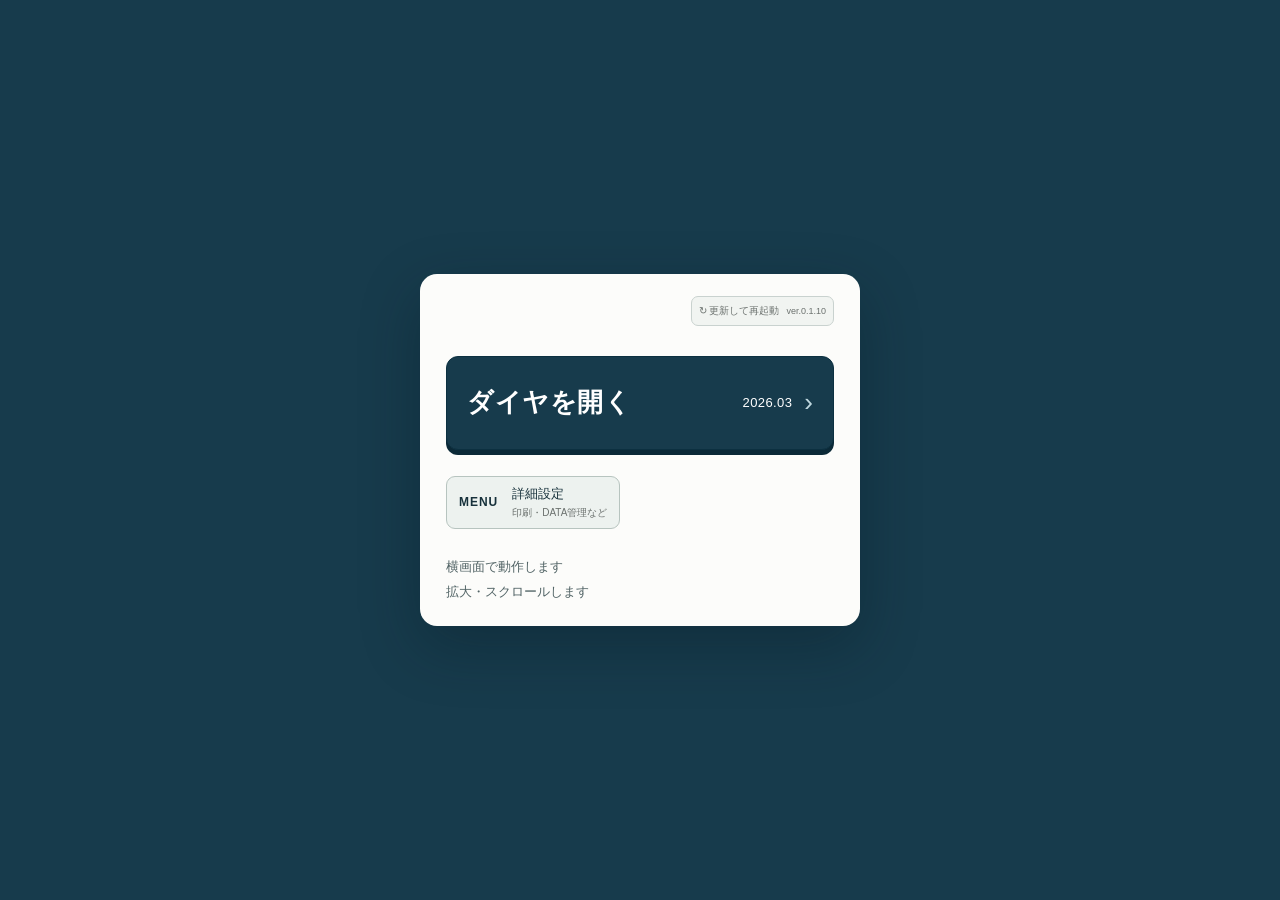
==== commit 0955520d: "m" ====
--- a/index.html
+++ b/index.html
@@ -1,12 +1,12 @@
 <!doctype html>
 <html lang="ja"><head><meta charset="utf-8"><meta name="viewport" content="width=device-width,initial-scale=1,viewport-fit=cover"><meta name="theme-color" content="#173b4c"><title>ダイヤ</title><link rel="manifest" href="manifest.webmanifest"><link rel="apple-touch-icon" href="icons/icon-192.png"><link rel="stylesheet" href="styles.css"></head>
 <body class="launch-waiting">
-<section id="launch-screen" class="launch-screen" aria-labelledby="launch-title"><div class="launch-card"><div class="home-update"><button id="update-app" type="button">↻ 更新して再起動 <span id="update-version">ver.0.1.9</span></button><p id="update-message" role="status" aria-live="polite"></p></div><button id="launch" class="launch-choice" aria-label="ダイヤを開く"><strong id="launch-title">ダイヤを開く</strong><span id="edition">2026.03</span><span class="enter-mark" aria-hidden="true">›</span></button><button id="menu-open" class="menu-entry"><strong>MENU</strong><span>詳細設定<small>印刷・DATA管理など</small></span></button><p class="launch-help">横画面で動作します<br>拡大・スクロールします</p></div></section>
+<section id="launch-screen" class="launch-screen" aria-labelledby="launch-title"><div class="launch-card"><div class="home-update"><button id="update-app" type="button">↻ 更新して再起動 <span id="update-version">ver.0.1.10</span></button><p id="update-message" role="status" aria-live="polite"></p></div><button id="launch" class="launch-choice" aria-label="ダイヤを開く"><strong id="launch-title">ダイヤを開く</strong><span id="edition">2026.03</span><span class="enter-mark" aria-hidden="true">›</span></button><button id="menu-open" class="menu-entry"><strong>MENU</strong><span>詳細設定<small>印刷・DATA管理など</small></span></button><p class="launch-help">横画面で動作します<br>拡大・スクロールします</p></div></section>
 <div id="app-shell" class="app-shell" hidden><main class="diagram-stage"><div id="chart-wrap" class="chart-wrap"><svg id="chart" role="img" aria-label="列車ダイヤ図" tabindex="0"></svg></div><section id="point-pane" class="point-pane" aria-label="計画ダイヤのミニ列車" hidden><span class="point-note">計画ダイヤの模型・実在線ではありません</span><svg id="point-track" viewBox="0 0 1000 120" preserveAspectRatio="none" role="img" aria-label="上郡から智頭までの列車位置"></svg><div class="point-controls"><button id="point-play">▶ 再生</button><strong id="point-clock">05:00</strong><input id="point-seek" type="range" min="18000" max="82800" step="15" value="18000" aria-label="模型の時刻"><select id="point-rate" aria-label="再生速度"><option value="1">×1</option><option value="10">×10</option><option value="30">×30</option><option value="60">×60</option><option value="600" selected>×600</option></select></div></section>
 <section id="move-panel" class="floating-panel move-panel" hidden aria-label="表示範囲"><div class="panel-head"><strong>移動・拡大</strong><button data-close="move-panel" aria-label="移動パネルを閉じる">×</button></div><div class="presets"><button data-span="standard">全列車（5–23時）</button><button data-span="28800">8時間</button><button id="zoom-out" aria-label="縮小">−</button><button id="zoom-in" aria-label="拡大">＋</button></div><label class="range-label"><span id="move-start">0:00</span><input id="time-slider" type="range" step="60" aria-label="時間帯を移動"><span id="move-end">24:00</span></label></section>
 <section id="train-panel" class="floating-panel train-panel" hidden aria-label="列車"><div class="panel-head"><strong>列車</strong><button data-close="train-panel" aria-label="列車パネルを閉じる">×</button></div><div class="train-filters"><label><input id="up" type="checkbox" checked>上り</label><label><input id="down" type="checkbox" checked>下り</label><select id="train" aria-label="列車を選択"></select></div><div class="legend"><span><i class="ordinary"></i>普通（上下）</span><span><i class="hakuto"></i>はくと</span><span><i class="inaba"></i>いなば</span></div></section>
 <section id="detail-panel" class="floating-panel detail-panel" hidden aria-label="選択列車の着発時刻"><div class="detail-heading"><h2 id="detail-title"></h2><button id="clear-train" aria-label="選択を解除して詳細を閉じる">×</button></div><div id="detail-scroll" class="table-wrap" tabindex="0" aria-label="各地点の着発時刻。上下にスクロールできます"><table><thead><tr><th>駅・信号所</th><th>着</th><th>発欄</th></tr></thead><tbody id="detail-body"></tbody></table></div></section>
 </main><nav class="side-controls" aria-label="ダイヤの操作"><button id="point-mode" class="side-button" aria-pressed="false" title="ダイヤ全画面／上下分割を切り替え"><span class="side-icon" aria-hidden="true">🚃</span><span class="side-label">点P</span></button><button id="fit" class="side-button" aria-label="14時中心の8時間表示に戻す"><span class="side-icon" aria-hidden="true">↔</span><span>基本</span></button><button id="move-open" class="side-button" aria-expanded="false"><span class="side-icon" aria-hidden="true">↔</span><span>移動</span></button><button id="train-open" class="side-button" aria-expanded="false"><span class="side-icon" aria-hidden="true">▤</span><span>列車</span></button><button id="home" class="side-button home-button" aria-label="タイトルへ戻る"><span class="side-icon" aria-hidden="true">↩</span><span>戻る</span></button></nav></div>
-<dialog id="settings" class="settings"><div class="panel-head"><h2>MENU <small>詳細設定</small></h2><button id="menu-close" aria-label="MENUを閉じる">×</button></div><section><h3>印刷</h3><p>範囲と並べ方を選べます。「大きく印刷」はA4／A3横を左右2枚につなげます。</p><div class="print-options"><label>並べ方<select id="print-mode"><option value="repeat">同じ範囲を上下2枚</option><option value="split">時間帯を上下に2分割</option><option value="single">指定範囲を大きく1枚</option><option value="wide">大きく印刷（左右2枚・2分目盛）</option></select></label><label id="print-paper-field" hidden>用紙<select id="print-paper"><option value="A4">A4横 × 2枚</option><option value="A3">A3横 × 2枚</option></select></label><div class="print-times"><label>開始<input id="print-start" type="text" inputmode="text" value="5:00" placeholder="5:00" aria-label="印刷開始時刻"></label><label>終了<input id="print-end" type="text" inputmode="text" value="23:00" placeholder="23:00" aria-label="印刷終了時刻"></label><label id="print-split-field" hidden>上下の区切り<input id="print-split" type="text" value="14:00" aria-label="上下の区切り時刻"></label></div><p class="note">0:00〜24:00で指定します。分単位でも指定できます。</p><button id="print-current">現在の表示範囲を使う</button></div><button id="print-preview">印刷プレビュー</button></section><section><h3>DATA管理</h3><p id="source-info"></p><label class="file-choice">データを開く <input id="import-data" type="file" accept=".json,application/json"></label><div class="menu-buttons"><button id="export-data">データを保存</button><button id="reset-data">同梱データへ戻す</button></div><p id="import-message" aria-live="polite"></p><p class="note">JSONを読み込み、この端末に保存します。Excelからの変換方法は同梱の説明書を参照してください。</p></section><details><summary>操作・データについて</summary><p>1本指で左右へ移動、2本指で時間軸を拡大・縮小します。PCはドラッグとホイールで移動、Ctrl＋ホイールで拡大・縮小できます。右側の「移動」から表示幅と時間帯を選べます。</p><p>通常は10分目盛。2分が十分な幅になるまで拡大すると2分目盛に切り替わります。5分目盛は使いません。右上の「基本」で14時中心の8時間表示（10〜18時）へ戻ります。時間軸は0〜24時が横一列。拡大は6時間幅までです。</p><p>時刻・距離は元Excel①を秒単位で保持。②③の紙時刻表用変換は含みません。表示年月は相談時の指定です。元資料の適用日は別途未確定です。</p><p id="offline-status"></p></details></dialog>
+<dialog id="settings" class="settings"><div class="panel-head"><h2>MENU <small>詳細設定</small></h2><button id="menu-close" aria-label="MENUを閉じる">×</button></div><section><h3>印刷</h3><p>範囲と並べ方を選べます。「大きく印刷」はA4／A3横を左右2枚につなげます。</p><div class="print-options"><label>並べ方<select id="print-mode"><option value="repeat">同じ範囲を上下2枚</option><option value="memo">中央1段＋上下メモ欄</option><option value="split">時間帯を上下に2分割</option><option value="single">指定範囲を大きく1枚</option><option value="wide">大きく印刷（左右2枚・2分目盛）</option></select></label><label id="print-paper-field" hidden>用紙<select id="print-paper"><option value="A4">A4横 × 2枚</option><option value="A3">A3横 × 2枚</option></select></label><div class="print-times"><label>開始<input id="print-start" type="text" inputmode="text" value="5:00" placeholder="5:00" aria-label="印刷開始時刻"></label><label>終了<input id="print-end" type="text" inputmode="text" value="23:00" placeholder="23:00" aria-label="印刷終了時刻"></label><label id="print-split-field" hidden>上下の区切り<input id="print-split" type="text" value="14:00" aria-label="上下の区切り時刻"></label></div><p class="note">0:00〜24:00で指定します。分単位でも指定できます。</p><button id="print-current">現在の表示範囲を使う</button></div><button id="print-preview">印刷プレビュー</button></section><section><h3>DATA管理</h3><p id="source-info"></p><label class="file-choice">データを開く <input id="import-data" type="file" accept=".json,application/json"></label><div class="menu-buttons"><button id="export-data">データを保存</button><button id="reset-data">同梱データへ戻す</button></div><p id="import-message" aria-live="polite"></p><p class="note">JSONを読み込み、この端末に保存します。Excelからの変換方法は同梱の説明書を参照してください。</p></section><details><summary>操作・データについて</summary><p>1本指で左右へ移動、2本指で時間軸を拡大・縮小します。PCはドラッグとホイールで移動、Ctrl＋ホイールで拡大・縮小できます。右側の「移動」から表示幅と時間帯を選べます。</p><p>通常は10分目盛。2分が十分な幅になるまで拡大すると2分目盛に切り替わります。5分目盛は使いません。右上の「基本」で14時中心の8時間表示（10〜18時）へ戻ります。時間軸は0〜24時が横一列。拡大は6時間幅までです。</p><p>時刻・距離は元Excel①を秒単位で保持。②③の紙時刻表用変換は含みません。表示年月は相談時の指定です。元資料の適用日は別途未確定です。</p><p id="offline-status"></p></details></dialog>
 <section id="print-preview-screen" hidden class="print-preview-screen"><div class="print-actions"><button id="print-back">タイトルへ戻る</button><button id="print-now">印刷する</button><button id="print-edit">設定を変更</button><span id="print-summary">A4横・同じ範囲を上下2枚</span></div><div id="print-sheet" class="print-sheet"><div class="print-diagram"><svg id="print-chart-1" aria-label="印刷用全日ダイヤ 上段"></svg></div><div class="print-diagram"><svg id="print-chart-2" aria-label="印刷用全日ダイヤ 下段"></svg></div></div></section>
 <script src="data.js"></script><script src="ui-config.js"></script><script src="diagram-core.js"></script><script src="label-layout.js"></script><script src="diagram-view.js"></script><script src="pan-zoom.js"></script><script src="point-view.js"></script><script src="app.js"></script><script src="register.js"></script></body></html>
--- a/styles.css
+++ b/styles.css
@@ -98,3 +98,11 @@
 /* Full-day single-sheet trial: reserve equal writing space above and below. */
 #print-sheet.compact-single{position:relative;display:block}
 #print-sheet.compact-single > .print-diagram:first-child{position:absolute;top:16.5%;left:0;width:100%;height:67%}
+
+/* Center one diagram using the same viewport and Y scale as either repeat row. */
+#print-sheet.memo{position:relative;display:block}
+#print-sheet.memo > .print-diagram:first-child{position:absolute;top:28.5%;left:0;width:100%;height:43%;margin:0;padding:0;border:0}
+#print-sheet.memo > .print-diagram:first-child > svg{height:calc(100% * 46 / 43);transform:scaleY(0.9347826086956522);transform-origin:50% 0}
+#print-sheet.memo::before,#print-sheet.memo::after{content:"";position:absolute;left:4%;right:4%;height:20%;pointer-events:none;background:repeating-linear-gradient(to bottom,transparent 0,transparent calc(10mm - 0.2mm),#d8d8d8 calc(10mm - 0.2mm),#d8d8d8 10mm);print-color-adjust:exact;-webkit-print-color-adjust:exact}
+#print-sheet.memo::before{top:4%}
+#print-sheet.memo::after{top:auto;bottom:4%;border:0}
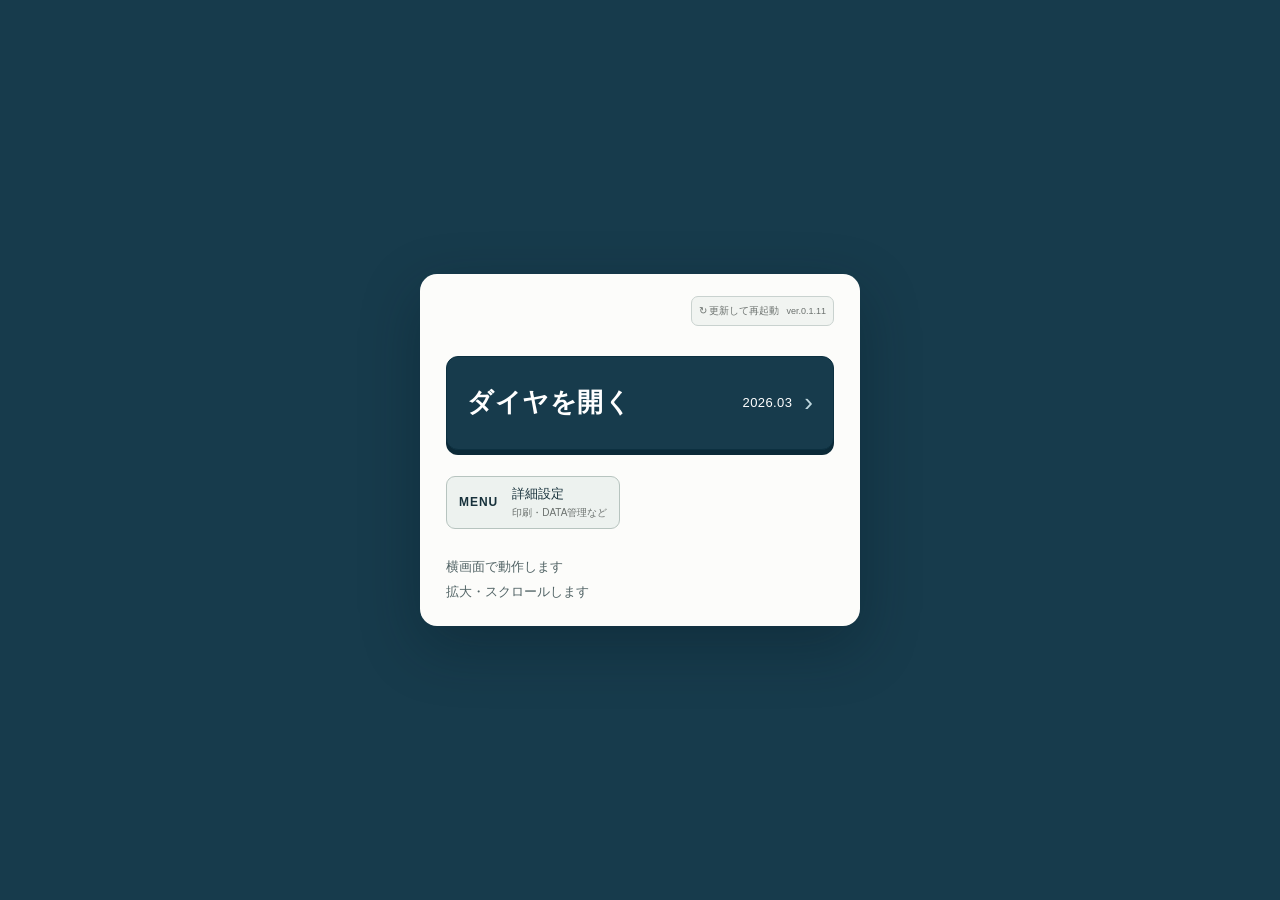
==== commit 5c030964: "m1" ====
--- a/index.html
+++ b/index.html
@@ -1,7 +1,7 @@
 <!doctype html>
 <html lang="ja"><head><meta charset="utf-8"><meta name="viewport" content="width=device-width,initial-scale=1,viewport-fit=cover"><meta name="theme-color" content="#173b4c"><title>ダイヤ</title><link rel="manifest" href="manifest.webmanifest"><link rel="apple-touch-icon" href="icons/icon-192.png"><link rel="stylesheet" href="styles.css"></head>
 <body class="launch-waiting">
-<section id="launch-screen" class="launch-screen" aria-labelledby="launch-title"><div class="launch-card"><div class="home-update"><button id="update-app" type="button">↻ 更新して再起動 <span id="update-version">ver.0.1.10</span></button><p id="update-message" role="status" aria-live="polite"></p></div><button id="launch" class="launch-choice" aria-label="ダイヤを開く"><strong id="launch-title">ダイヤを開く</strong><span id="edition">2026.03</span><span class="enter-mark" aria-hidden="true">›</span></button><button id="menu-open" class="menu-entry"><strong>MENU</strong><span>詳細設定<small>印刷・DATA管理など</small></span></button><p class="launch-help">横画面で動作します<br>拡大・スクロールします</p></div></section>
+<section id="launch-screen" class="launch-screen" aria-labelledby="launch-title"><div class="launch-card"><div class="home-update"><button id="update-app" type="button">↻ 更新して再起動 <span id="update-version">ver.0.1.11</span></button><p id="update-message" role="status" aria-live="polite"></p></div><button id="launch" class="launch-choice" aria-label="ダイヤを開く"><strong id="launch-title">ダイヤを開く</strong><span id="edition">2026.03</span><span class="enter-mark" aria-hidden="true">›</span></button><button id="menu-open" class="menu-entry"><strong>MENU</strong><span>詳細設定<small>印刷・DATA管理など</small></span></button><p class="launch-help">横画面で動作します<br>拡大・スクロールします</p></div></section>
 <div id="app-shell" class="app-shell" hidden><main class="diagram-stage"><div id="chart-wrap" class="chart-wrap"><svg id="chart" role="img" aria-label="列車ダイヤ図" tabindex="0"></svg></div><section id="point-pane" class="point-pane" aria-label="計画ダイヤのミニ列車" hidden><span class="point-note">計画ダイヤの模型・実在線ではありません</span><svg id="point-track" viewBox="0 0 1000 120" preserveAspectRatio="none" role="img" aria-label="上郡から智頭までの列車位置"></svg><div class="point-controls"><button id="point-play">▶ 再生</button><strong id="point-clock">05:00</strong><input id="point-seek" type="range" min="18000" max="82800" step="15" value="18000" aria-label="模型の時刻"><select id="point-rate" aria-label="再生速度"><option value="1">×1</option><option value="10">×10</option><option value="30">×30</option><option value="60">×60</option><option value="600" selected>×600</option></select></div></section>
 <section id="move-panel" class="floating-panel move-panel" hidden aria-label="表示範囲"><div class="panel-head"><strong>移動・拡大</strong><button data-close="move-panel" aria-label="移動パネルを閉じる">×</button></div><div class="presets"><button data-span="standard">全列車（5–23時）</button><button data-span="28800">8時間</button><button id="zoom-out" aria-label="縮小">−</button><button id="zoom-in" aria-label="拡大">＋</button></div><label class="range-label"><span id="move-start">0:00</span><input id="time-slider" type="range" step="60" aria-label="時間帯を移動"><span id="move-end">24:00</span></label></section>
 <section id="train-panel" class="floating-panel train-panel" hidden aria-label="列車"><div class="panel-head"><strong>列車</strong><button data-close="train-panel" aria-label="列車パネルを閉じる">×</button></div><div class="train-filters"><label><input id="up" type="checkbox" checked>上り</label><label><input id="down" type="checkbox" checked>下り</label><select id="train" aria-label="列車を選択"></select></div><div class="legend"><span><i class="ordinary"></i>普通（上下）</span><span><i class="hakuto"></i>はくと</span><span><i class="inaba"></i>いなば</span></div></section>
